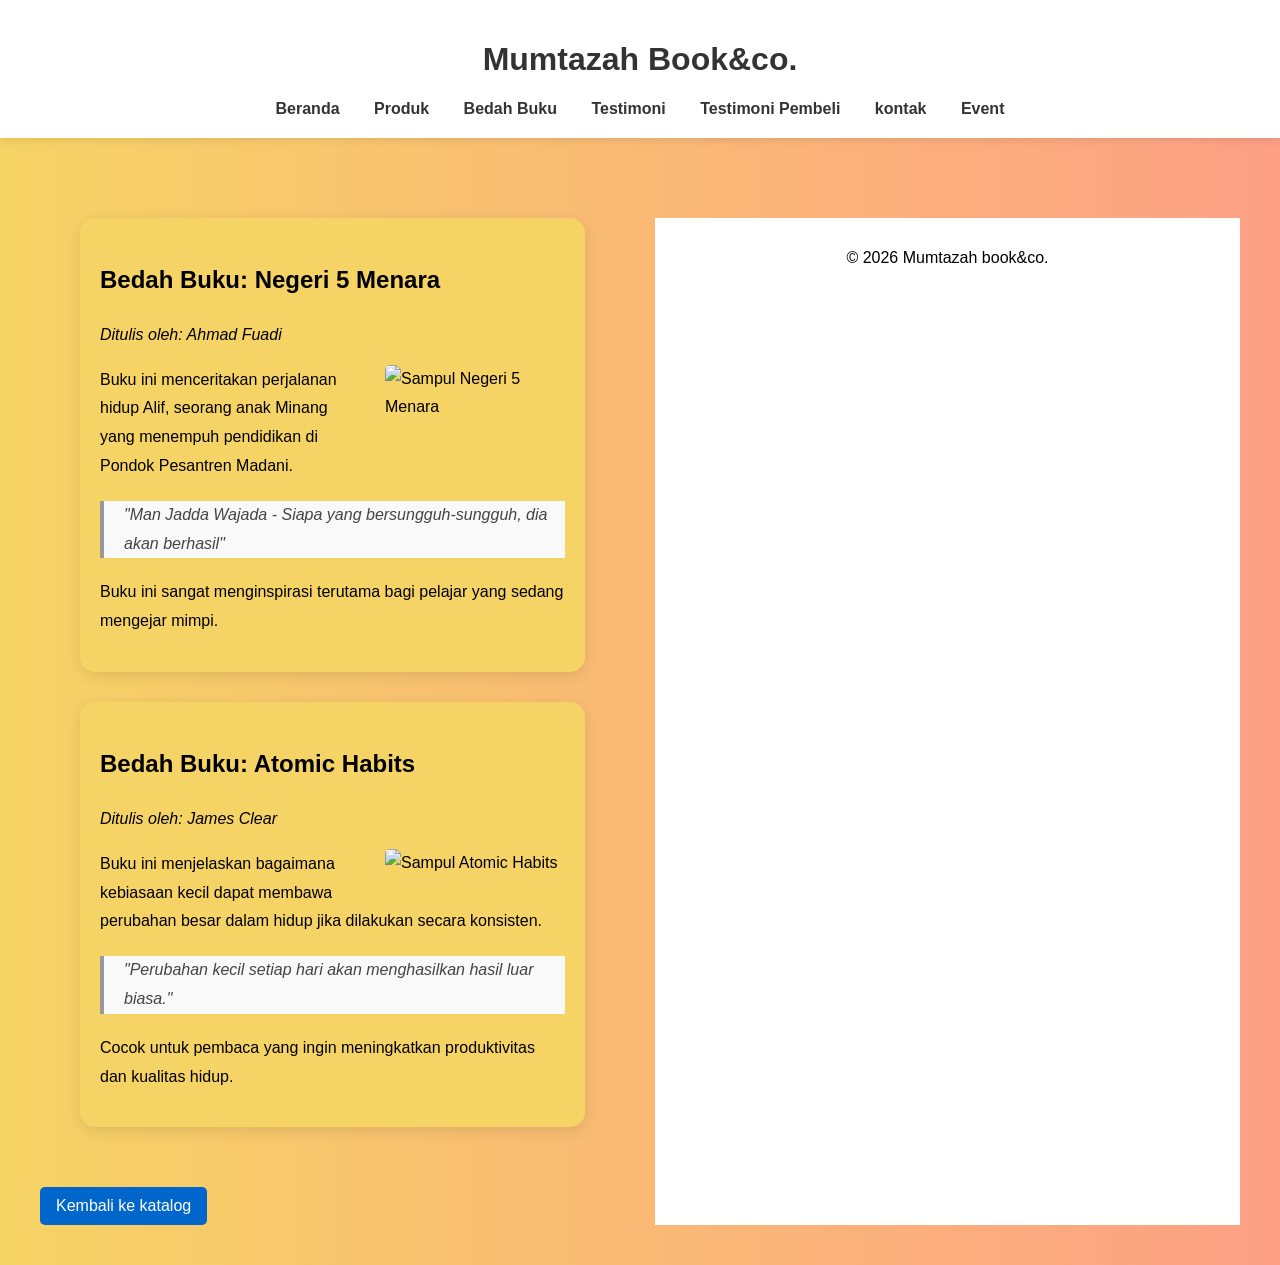
==== bedah-buku.html @ aadc9f68 "Add files via upload" ====
<!DOCTYPE html>
<html lang="id">
    <head>
        <meta charset="UTF-8">
        <meta name="viewport" content="width=device-width, initial-scale=1.0">
        <title>Profil Usaha Buku</title>
        <link rel="stylesheet" href="style.css"/>
    </head>
    <body>
        <header>
     <h1>Mumtazah Book&co.</h1>
    <nav>
    <a href="index.html">Beranda</a>
    <a href="produk.html">Produk</a>
    <a href="bedah-buku.html">Bedah Buku</a>
    <a href="testimoni.html">Testimoni</a>
    <a href="tampil-testimoni.html">Testimoni Pembeli</a>
    <a href="kontak.html">kontak</a>
    <a href="event.html">Event</a>
     </nav>
        </header>
     <main class="daftar-artikel">
        <main>
    <div class="daftar-artikel">

        <div class="artikel">
            <h2>Bedah Buku: Negeri 5 Menara</h2>
            <p class="penulis">Ditulis oleh: Ahmad Fuadi</p>
            <img src="_Negeri 5 Menara_ A_ Fuadi #buku #sewabuku #perpustakaan.jpg" 
                 alt="Sampul Negeri 5 Menara" class="sampul">

            <p>
                Buku ini menceritakan perjalanan hidup Alif, seorang anak Minang 
                yang menempuh pendidikan di Pondok Pesantren Madani.
            </p>

            <blockquote>
                "Man Jadda Wajada - Siapa yang bersungguh-sungguh, dia akan berhasil"
            </blockquote>

            <p>
                Buku ini sangat menginspirasi terutama bagi pelajar yang sedang mengejar mimpi.
            </p>

           
        </div>


        <div class="artikel">
            <h2>Bedah Buku: Atomic Habits</h2>
            <p class="penulis">Ditulis oleh: James Clear</p>
            <img src="atomic.jpg" alt="Sampul Atomic Habits" class="sampul">

            <p>
                Buku ini menjelaskan bagaimana kebiasaan kecil dapat membawa perubahan besar 
                dalam hidup jika dilakukan secara konsisten.
            </p>

            <blockquote>
                "Perubahan kecil setiap hari akan menghasilkan hasil luar biasa."
            </blockquote>

            <p>
                Cocok untuk pembaca yang ingin meningkatkan produktivitas dan kualitas hidup.
            </p>
 
        </div>

    </div>
    <a href="produk.html" class="btn-kembali">Kembali ke katalog</a>
</main>
        </header>
       
    <footer>
        <p>&copy; 2026 Mumtazah book&co.</p>
    </footer>
    
    </body>
</html>
---- style.css ----
body {
    background: linear-gradient(to right, #f6d365, #fda085);
    font-family: Arial, Helvetica, sans-serif;
    margin: 0;
    padding: 0;
}

/* ===== HEADER ===== */

header {
    background-color: white;
    padding: 20px;
    text-align: center;
    box-shadow: 0 2px 8px rgba(0,0,0,0.1);
}

header h1 {
    color: #333;
}

/* ===== NAVBAR ===== */

nav {
    margin-top: 10px;
}

nav a {
    text-decoration: none;
    color: #333;
    margin: 0 15px;
    font-weight: bold;
    transition: 0.3s;
}

nav a:hover {
    color: #ff6600;
}

/* ===== PRODUK ===== */

.daftar-produk {
    display: grid;
    grid-template-columns: repeat(auto-fit, minmax(250px, 1fr));
    gap: 20px;
    padding: 20px;
}

.produk {
    background-color: white;
    padding: 15px;
    border-radius: 10px;
    text-align: center;
    box-shadow: 0 2px 6px rgba(0, 0, 0, 0.15);
}

.produk img {
    width: 150px;
    height: auto;
    border-radius: 5px;
    margin-bottom: 10px;
}

.harga {
    font-weight: bold;
    color: #27ae60;
}

/* ===== ARTIKEL ===== */

.daftar-artikel {
    display: grid;
    grid-template-columns: repeat(auto-fit, minmax(320px, 1fr));
    gap: 30px;
    padding: 40px;
}

.artikel {
    background-color: #f6d365;
    padding: 20px;
    border-radius: 15px;
    box-shadow: 0 4px 15px rgba(0,0,0,0.1);
    line-height: 1.8;
    transition: 0,3s;
}

.artikel .penulis {
    font-style: italic;
    margin-bottom: 15px;
}

.artikel .sampul {
    width: 180px;
    float: right;
    margin: 0 0 20px 20px;
    border-radius: 5px;
}

.artikel blockquote {
    font-style: italic;
    padding-left: 20px;
    margin: 20px 0;
    border-left: 4px solid #999;
    color: #444;
    background-color: #f9f9f9;
}

.artikel:hover {
    transform: translateY(-5px);
}




/* ===== BUTTON ===== */

.btn-kembali {
    display: inline-block;
    margin-top: 20px;
    padding: 10px 16px;
    background-color: #0066cc;
    color: white;
    text-decoration: none;
    border-radius: 5px;
}

.btn-kembali:hover {
    background-color: #004d99;
}

/* ===== FORM ===== */

.formulir {
    max-width: 600px;
    margin: auto;
    padding: 20px;
    background-color: white;
    border-radius: 10px;
    box-shadow: 0 0 10px rgba(0,0,0,0.1);
}

form input,
form select,
form textarea {
    width: 100%;
    padding: 8px;
    margin: 10px 0 15px 0;
    border-radius: 5px;
    border: 1px solid #ccc;
}

form button {
    background-color: #3498db;
    color: white;
    padding: 10px 15px;
    border: none;
    border-radius: 5px;
    cursor: pointer;
}

form button:hover {
    background-color: #2980b9;
}

/* ===== FOOTER ===== */

footer {
    background-color: white;
    text-align: center;
    padding: 15px;
    margin-top: 40px;
}
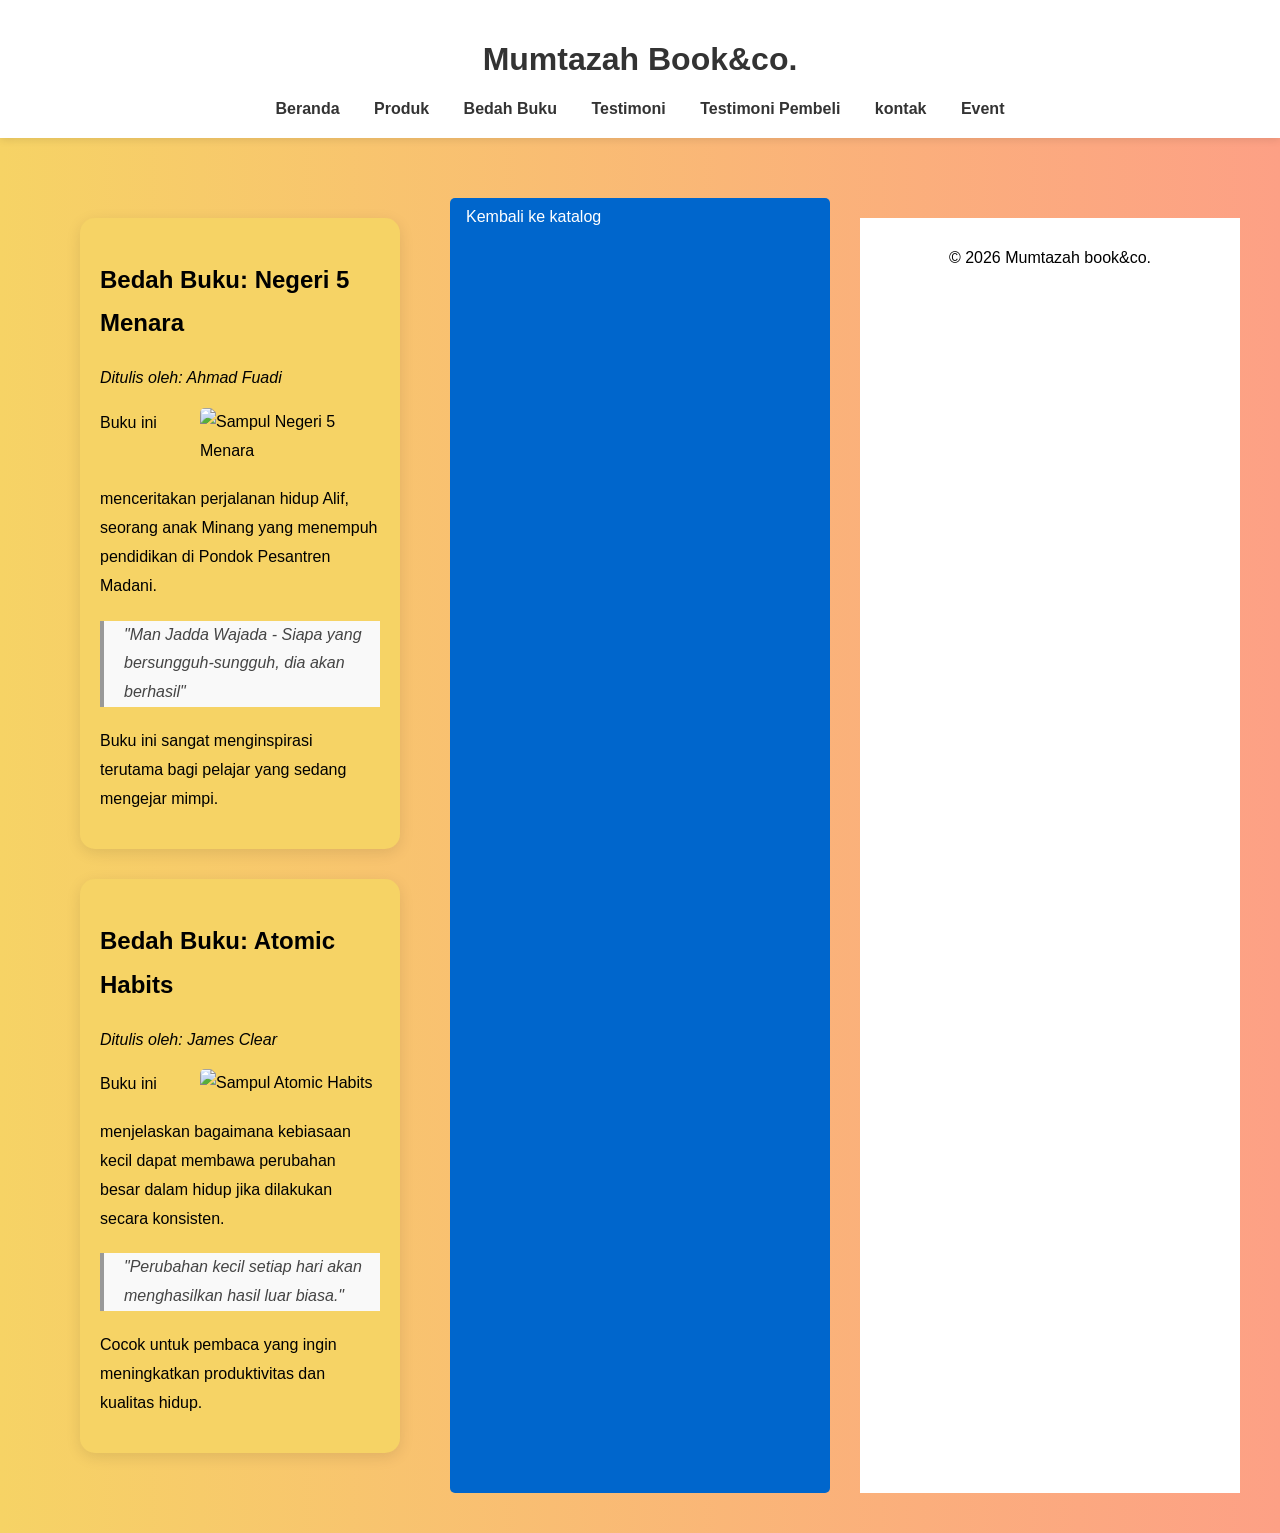
==== commit d8a8ea2a: "Add files via upload" ====
--- a/bedah-buku.html
+++ b/bedah-buku.html
@@ -26,7 +26,7 @@
         <div class="artikel">
             <h2>Bedah Buku: Negeri 5 Menara</h2>
             <p class="penulis">Ditulis oleh: Ahmad Fuadi</p>
-            <img src="_Negeri 5 Menara_ A_ Fuadi #buku #sewabuku #perpustakaan.jpg" 
+            <img src="images/negeri5menara.jpg" 
                  alt="Sampul Negeri 5 Menara" class="sampul">
 
             <p>
@@ -49,7 +49,7 @@
         <div class="artikel">
             <h2>Bedah Buku: Atomic Habits</h2>
             <p class="penulis">Ditulis oleh: James Clear</p>
-            <img src="atomic.jpg" alt="Sampul Atomic Habits" class="sampul">
+            <img src="images/atomic.jpg" alt="Sampul Atomic Habits" class="sampul">
 
             <p>
                 Buku ini menjelaskan bagaimana kebiasaan kecil dapat membawa perubahan besar 
@@ -67,8 +67,8 @@
         </div>
 
     </div>
-    <a href="produk.html" class="btn-kembali">Kembali ke katalog</a>
 </main>
+<a href="produk.html" class="btn-kembali">Kembali ke katalog</a>
         </header>
        
     <footer>
